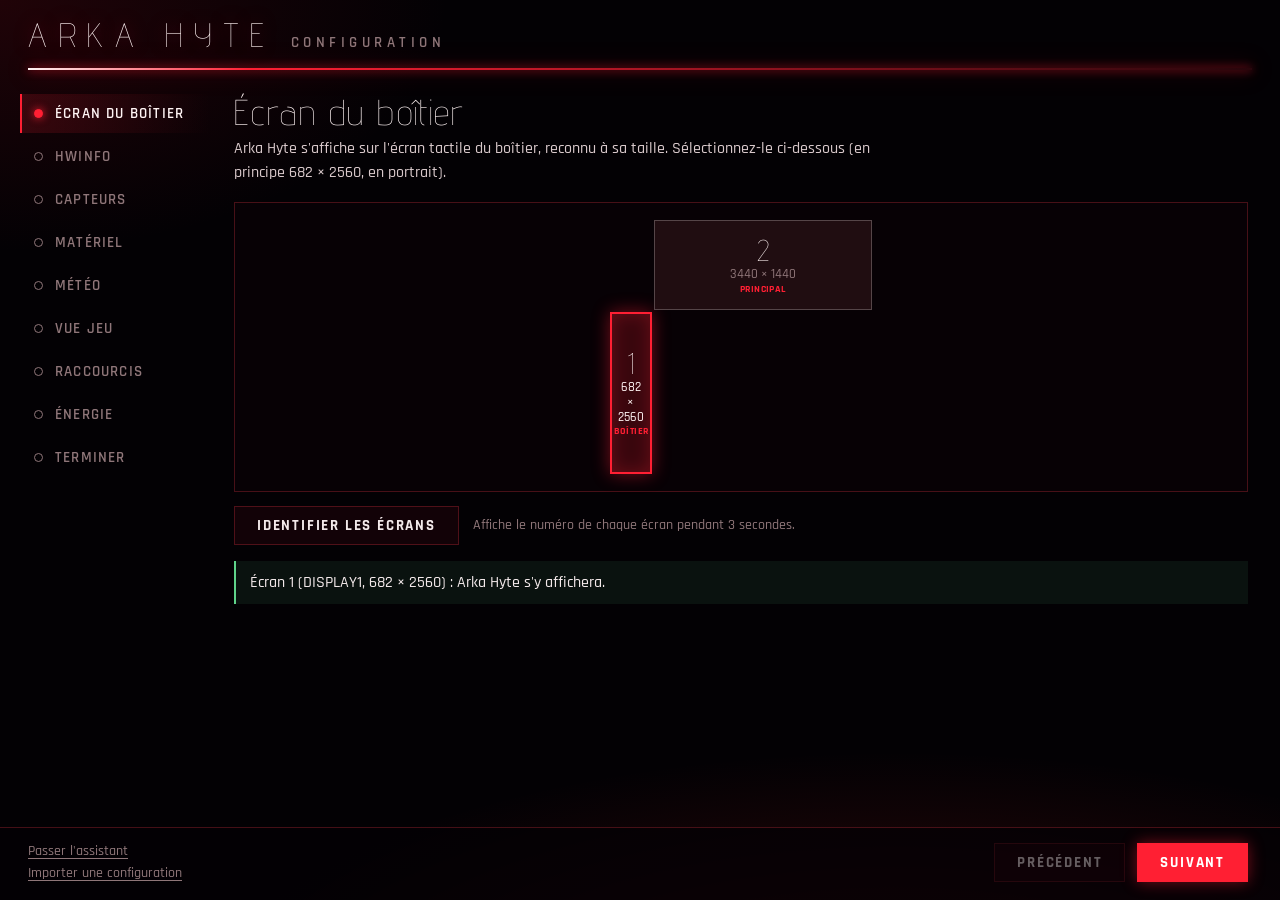
==== src/ArkaHyte/wwwroot/setup.html @ 7c50fd10 "feat: energy ranges and parts, config export/import (v1.5.1) - Energy panel: 1 week / 1 month / 1 ye" ====
<!doctype html>
<html lang="fr">
<head>
	<meta charset="utf-8">
	<meta name="viewport" content="width=device-width, initial-scale=1">
	<title>Arka Hyte · Configuration</title>
	<link rel="stylesheet" href="fonts/fonts.css">
	<link rel="stylesheet" href="css/setup.css">
</head>
<body>
	<div class="wizard">
		<header class="head">
			<div class="brand">
				<span class="brand-name">ARKA HYTE</span>
				<span class="brand-sub">Configuration</span>
			</div>
			<span class="blade" aria-hidden="true"></span>
		</header>

		<nav class="steps" id="steps" aria-label="Étapes">
			<button type="button" data-step="0"><span class="step-dot"></span>Écran du boîtier</button>
			<button type="button" data-step="1"><span class="step-dot"></span>HWiNFO</button>
			<button type="button" data-step="2"><span class="step-dot"></span>Capteurs</button>
			<button type="button" data-step="3"><span class="step-dot"></span>Matériel</button>
			<button type="button" data-step="4"><span class="step-dot"></span>Météo</button>
			<button type="button" data-step="5"><span class="step-dot"></span>Vue jeu</button>
			<button type="button" data-step="6"><span class="step-dot"></span>Raccourcis</button>
			<button type="button" data-step="7"><span class="step-dot"></span>Énergie</button>
			<button type="button" data-step="8"><span class="step-dot"></span>Terminer</button>
		</nav>

		<main class="pages">
			<!-- Case display -->
			<section class="page" data-page="0">
				<h1>Écran du boîtier</h1>
				<p class="lead">Arka Hyte s'affiche sur l'écran tactile du boîtier, reconnu à sa taille.
					Sélectionnez-le ci-dessous (en principe 682 × 2560, en portrait).</p>
				<div class="screen-map" id="screenMap"></div>
				<div class="row">
					<button type="button" class="ghost" id="identify">Identifier les écrans</button>
					<span class="hint">Affiche le numéro de chaque écran pendant 3 secondes.</span>
				</div>
				<p class="status" id="screenStatus"></p>
			</section>

			<!-- HWiNFO -->
			<section class="page" data-page="1">
				<h1>HWiNFO</h1>
				<p class="lead">Températures et consommations viennent de <strong>HWiNFO</strong> (gratuit),
					qui les transmet par sa fonction <strong>Gadget</strong>. Sans lui, ces widgets affichent « -- ».</p>
				<div class="checks">
					<div class="check" id="checkRunning"><span class="mark"></span><span class="check-text"></span></div>
					<div class="check" id="checkGadget"><span class="mark"></span><span class="check-text"></span></div>
				</div>
				<div class="row">
					<button type="button" class="ghost" id="startHwInfo" hidden>Lancer HWiNFO</button>
					<button type="button" class="ghost" id="downloadHwInfo">Télécharger HWiNFO</button>
					<span class="hint">Cette page se met à jour toute seule.</span>
				</div>

				<h2>Configuration automatique</h2>
				<p class="hint">Arka Hyte coche lui-même dans HWiNFO les valeurs qu'il utilise (et celles des prochains
					widgets). HWiNFO est fermé puis relancé, Windows demande une autorisation d'administrateur ; vos
					réglages HWiNFO sont sauvegardés avant. Compter une à deux minutes. Il faut seulement que HWiNFO soit
					installé et que <strong>Enable reporting to Gadget</strong> soit coché (étape 2 ci-dessous).</p>
				<div class="row">
					<button type="button" class="ghost" id="configureHwInfo">Configurer HWiNFO automatiquement</button>
				</div>
				<p class="status" id="configureStatus" hidden></p>

				<h2>Configuration manuelle</h2>
				<ol class="guide">
					<li>Installez HWiNFO puis lancez-le en mode <strong>Capteurs seulement</strong> (<em>Sensors-only</em>).</li>
					<li>Dans la fenêtre des capteurs, ouvrez les <strong>paramètres</strong> (roue dentée), onglet
						<strong>HWiNFO Gadget</strong>, et cochez <strong>Enable reporting to Gadget</strong>.</li>
					<li>Dans la même liste, sélectionnez chaque valeur utile (température et consommation du CPU,
						horloge efficace moyenne et tension VDDCR_VDD du CPU, température, consommation, charge et mémoire
						du GPU) et cochez <strong>Report value in Gadget</strong>.</li>
					<li>Facultatif, pour la <strong>température des disques</strong> : dans le capteur
						<strong>S.M.A.R.T.</strong> de chaque disque, cochez <strong>Drive Temperature</strong>
						(<em>Température du disque</em>).</li>
					<li>Facultatif, pour les <strong>FPS en jeu</strong> : lancez un jeu, HWiNFO 64 bits ajoute alors un
						capteur <strong>PresentMon</strong> ; cochez sa valeur <strong>Framerate (Displayed)</strong> de la
						même façon. Aucun autre outil n'est nécessaire (le capteur RTSS de RivaTuner convient aussi).</li>
					<li>Pour qu'il démarre avec Windows : paramètres généraux de HWiNFO, cochez <strong>Auto Start</strong>
						et <strong>Minimize Sensors on Startup</strong>.</li>
				</ol>
			</section>

			<!-- Sensors -->
			<section class="page" data-page="2">
				<h1>Capteurs</h1>
				<p class="lead">Choisissez la valeur HWiNFO de chaque widget, puis la température de chaque disque
					(proposée d'après le modèle du disque). Seules les valeurs cochées
					<strong>Report value in Gadget</strong> apparaissent dans les listes.</p>
				<p class="status warn" id="sensorsEmpty" hidden>Aucune valeur reçue de HWiNFO : revenez à l'étape précédente.</p>
				<table class="sensors" id="sensors">
					<thead><tr><th>Widget</th><th>Valeur HWiNFO</th><th class="num">Actuel</th></tr></thead>
					<tbody></tbody>
				</table>
			</section>

			<!-- Hardware -->
			<section class="page" data-page="3">
				<h1>Matériel</h1>
				<p class="lead">Noms affichés en tête des sections CPU et GPU.</p>
				<div class="form">
					<label>Fabricant du CPU<input id="cpuMaker" maxlength="24"></label>
					<label>Modèle du CPU<input id="cpuModel" maxlength="40"></label>
					<label>Fabricant du GPU<input id="gpuMaker" maxlength="24"></label>
					<label>Modèle du GPU<input id="gpuModel" maxlength="40"></label>
					<label>Mémoire du GPU (Go)<input id="vramTotalGb" type="number" min="1" max="256" step="1"></label>
				</div>
				<div class="row">
					<button type="button" class="ghost" id="useDetected">Reprendre la détection</button>
					<span class="hint" id="detectedText"></span>
				</div>
			</section>

			<!-- Weather -->
			<section class="page" data-page="4">
				<h1>Météo</h1>
				<p class="lead">La météo du jour peut s'afficher sous l'heure (données <strong>Open-Meteo</strong>,
					gratuites, sans compte). Cherchez votre ville puis choisissez-la dans la liste.</p>
				<label class="switch"><input type="checkbox" id="weatherEnabled"><span>Afficher la météo sous l'horloge</span></label>
				<div class="row">
					<input id="placeQuery" class="grow" maxlength="60" placeholder="Ville (ex. Lyon)">
					<button type="button" class="ghost" id="placeSearch">Rechercher</button>
				</div>
				<div class="places" id="places"></div>
				<p class="status" id="placeStatus"></p>
			</section>

			<!-- Game view -->
			<section class="page" data-page="5">
				<h1>Vue jeu</h1>
				<p class="lead">Pendant une partie, l'écran du boîtier peut passer seul en vue jeu (FPS, carte graphique,
					processeur), puis revenir à la vue normale quand le jeu passe en arrière-plan (Alt+Tab, bureau).
					Un balayage sur l'écran change de vue à tout moment.</p>
				<label class="switch"><input type="checkbox" id="gameAutoGame"><span>Passer automatiquement en vue jeu quand un jeu démarre</span></label>
				<label class="switch"><input type="checkbox" id="gameAutoNormal"><span>Revenir à la vue normale quand le jeu est en arrière-plan</span></label>
				<div class="row">
					<label class="hint" for="gameAutoDelay">Après</label>
					<select id="gameAutoDelay" class="delay">
						<option value="10">10 secondes</option>
						<option value="20">20 secondes</option>
						<option value="30">30 secondes</option>
						<option value="60">1 minute</option>
						<option value="120">2 minutes</option>
					</select>
				</div>
				<div class="row">
					<label class="hint" for="gameTransition">Animation du changement de vue</label>
					<select id="gameTransition" class="transition">
						<option value="morph">Morphing : les widgets glissent à leur place</option>
						<option value="slide">Balayage latéral</option>
						<option value="fade">Fondu</option>
						<option value="none">Aucune</option>
					</select>
				</div>
				<p class="hint">La vue jeu revient dès que le jeu repasse au premier plan. Un balayage vers la gauche
					ou la droite sur l'écran change de vue à tout moment ; pendant une partie, ce choix reste prioritaire
					jusqu'à la fin du jeu.</p>
				<h2>Jeux reconnus</h2>
				<p class="hint">La vue jeu s'ouvre pour les jeux que Windows reconnaît (liste de la Game Bar) et pour les
					jeux Unreal Engine ou Unity. Ajoutez ici ceux qui ne le sont pas, lancés au préalable.</p>
				<div class="games" id="extraGames"></div>
				<div class="row">
					<select id="processPick" class="grow"></select>
					<button type="button" class="ghost" id="processAdd">Ajouter</button>
					<button type="button" class="ghost" id="processRefresh">Actualiser</button>
				</div>
			</section>

			<!-- Shortcuts: the user's own dock actions -->
			<section class="page" data-page="6">
				<h1>Raccourcis</h1>
				<p class="lead">Actions à placer dans le dock de l'écran du boîtier, en plus des applications : une
					adresse web ou un script PowerShell. Elles apparaissent dans l'onglet <strong>Actions</strong> de
					l'éditeur du dock (appui long sur un bouton du dock), avec Verrouiller le PC, Mettre en veille et
					Capture d'écran.</p>
				<div class="custom-actions" id="customActions"></div>
				<div class="row">
					<button type="button" class="ghost" id="addUrl">Ajouter une adresse web</button>
					<button type="button" class="ghost" id="addScript">Ajouter un script PowerShell</button>
				</div>
			</section>

			<!-- Electricity cost -->
			<section class="page" data-page="7">
				<h1>Énergie</h1>
				<p class="lead">L'écran du boîtier estime ce que consomme le PC et ce que ça coûte : puissance du
					processeur et de la carte graphique (lue dans HWiNFO), plus un forfait pour le reste de la machine,
					le tout divisé par le rendement de l'alimentation. Le coût du jour s'affiche à droite du compteur du
					processeur (la tension passe alors sous la fréquence, à gauche) ; un toucher ouvre le détail (session de jeu, hier, 7 jours, mois).</p>
				<label class="switch"><input type="checkbox" id="energyShow"><span>Afficher le coût du jour à droite du compteur du processeur</span></label>
				<div class="energy-fields">
					<label class="field"><span class="hint">Prix du kWh (TTC)</span>
						<span class="unit-input"><input type="number" id="energyPrice" min="0" max="5" step="0.0001"><em>€</em></span></label>
					<label class="field"><span class="hint">Rendement de l'alimentation</span>
						<span class="unit-input"><input type="number" id="energyEfficiency" min="50" max="100" step="1"><em>%</em></span></label>
				</div>
				<p class="hint">Le prix est celui de votre contrat, abonnement non compris ; le changer recalcule aussi les
					jours passés. Une alimentation 80 Plus Gold a un rendement d'environ 90 % à mi-charge, 92 % en Platinum.</p>

				<h2>Processeur et carte graphique</h2>
				<div class="energy-fields">
					<label class="field"><span class="hint">Correction du processeur</span>
						<span class="unit-input"><input type="number" id="energyCpuPercent" min="50" max="150" step="1"><em>%</em></span></label>
					<label class="field"><span class="hint">Correction de la carte graphique</span>
						<span class="unit-input"><input type="number" id="energyGpuPercent" min="50" max="150" step="1"><em>%</em></span></label>
				</div>
				<p class="hint">Puissances lues dans HWiNFO, multipliées par ces pourcentages (100 % : telles quelles).
					La puissance du processeur est mesurée avant les pertes de ses régulateurs sur la carte mère :
					110 % les compte. Celle de la carte graphique (puissance totale de la carte) est en général juste.</p>

				<h2>Reste du PC <span class="energy-total" id="energyOtherTotal"></span></h2>
				<div class="energy-fields energy-parts">
					<label class="field"><span class="hint">Carte mère</span>
						<span class="unit-input"><input type="number" data-part="motherboard" min="0" max="300" step="1"><em>W</em></span>
						<small>10 à 25 W</small></label>
					<label class="field"><span class="hint">Mémoire</span>
						<span class="unit-input"><input type="number" data-part="memory" min="0" max="300" step="1"><em>W</em></span>
						<small>3 W par barrette DDR5</small></label>
					<label class="field"><span class="hint">Stockage</span>
						<span class="unit-input"><input type="number" data-part="storage" min="0" max="300" step="1"><em>W</em></span>
						<small>SSD 2 à 5 W, disque dur 6 W</small></label>
					<label class="field"><span class="hint">Ventilateurs</span>
						<span class="unit-input"><input type="number" data-part="fans" min="0" max="300" step="1"><em>W</em></span>
						<small>1 à 3 W chacun</small></label>
					<label class="field"><span class="hint">Pompe / AIO</span>
						<span class="unit-input"><input type="number" data-part="pump" min="0" max="300" step="1"><em>W</em></span>
						<small>3 à 6 W</small></label>
					<label class="field"><span class="hint">Éclairage RGB</span>
						<span class="unit-input"><input type="number" data-part="lighting" min="0" max="300" step="1"><em>W</em></span>
						<small>0,5 W par ventilateur RGB, hubs</small></label>
					<label class="field"><span class="hint">Écran du boîtier</span>
						<span class="unit-input"><input type="number" data-part="caseDisplay" min="0" max="300" step="1"><em>W</em></span>
						<small>s'il est alimenté par le PC</small></label>
					<label class="field"><span class="hint">Autre</span>
						<span class="unit-input"><input type="number" data-part="other" min="0" max="300" step="1"><em>W</em></span>
						<small>cartes, USB, périphériques</small></label>
				</div>
				<p class="hint">Ce que HWiNFO ne mesure pas, à son régime habituel. Les écrans branchés sur le secteur
					ne sont pas comptés.</p>
			</section>

			<!-- Summary -->
			<section class="page" data-page="8">
				<h1>Terminer</h1>
				<p class="lead">Les réglages sont enregistrés dans votre dossier de données, puis l'affichage
					du boîtier redémarre pour les appliquer. L'assistant reste accessible depuis le menu de l'icône.</p>
				<div class="checks" id="summary"></div>
				<p class="status bad" id="saveError" hidden>Enregistrement impossible : voir le journal (menu de l'icône › Ouvrir le dossier des journaux).</p>
			</section>
		</main>

		<footer class="foot">
			<!-- Whole configuration in one file, for a reinstall: export once set up, import any time -->
			<div class="foot-links">
				<button type="button" class="link" id="skip">Passer l'assistant</button>
				<button type="button" class="link" id="importConfig">Importer une configuration</button>
				<button type="button" class="link" id="exportConfig">Exporter la configuration</button>
			</div>
			<span class="foot-status" id="footStatus"></span>
			<div class="foot-actions">
				<button type="button" class="ghost" id="back">Précédent</button>
				<button type="button" class="ghost" id="close" hidden>Fermer</button>
				<button type="button" class="primary" id="next">Suivant</button>
			</div>
		</footer>
	</div>
	<script src="js/setup.js"></script>
</body>
</html>
---- src/ArkaHyte/wwwroot/fonts/fonts.css ----
/* Self-hosted Google Fonts (SIL Open Font License): Advent Pro, Rajdhani, Share Tech Mono */
@font-face {
	font-family: 'Advent Pro';
	font-style: normal;
	font-weight: 100;
	font-display: block;
	src: url(./AdventPro-latin-ext-100.woff2) format('woff2');
	unicode-range: U+0100-02BA, U+02BD-02C5, U+02C7-02CC, U+02CE-02D7, U+02DD-02FF, U+0304, U+0308, U+0329, U+1D00-1DBF, U+1E00-1E9F, U+1EF2-1EFF, U+2020, U+20A0-20AB, U+20AD-20C4, U+2113, U+2C60-2C7F, U+A720-A7FF;
}
@font-face {
	font-family: 'Advent Pro';
	font-style: normal;
	font-weight: 100;
	font-display: block;
	src: url(./AdventPro-latin-100.woff2) format('woff2');
	unicode-range: U+0000-00FF, U+0131, U+0152-0153, U+02BB-02BC, U+02C6, U+02DA, U+02DC, U+0304, U+0308, U+0329, U+2000-206F, U+20AC, U+2122, U+2191, U+2193, U+2212, U+2215, U+FEFF, U+FFFD;
}
@font-face {
	font-family: 'Advent Pro';
	font-style: normal;
	font-weight: 200;
	font-display: block;
	src: url(./AdventPro-latin-ext-100.woff2) format('woff2');
	unicode-range: U+0100-02BA, U+02BD-02C5, U+02C7-02CC, U+02CE-02D7, U+02DD-02FF, U+0304, U+0308, U+0329, U+1D00-1DBF, U+1E00-1E9F, U+1EF2-1EFF, U+2020, U+20A0-20AB, U+20AD-20C4, U+2113, U+2C60-2C7F, U+A720-A7FF;
}
@font-face {
	font-family: 'Advent Pro';
	font-style: normal;
	font-weight: 200;
	font-display: block;
	src: url(./AdventPro-latin-100.woff2) format('woff2');
	unicode-range: U+0000-00FF, U+0131, U+0152-0153, U+02BB-02BC, U+02C6, U+02DA, U+02DC, U+0304, U+0308, U+0329, U+2000-206F, U+20AC, U+2122, U+2191, U+2193, U+2212, U+2215, U+FEFF, U+FFFD;
}
@font-face {
	font-family: 'Advent Pro';
	font-style: normal;
	font-weight: 300;
	font-display: block;
	src: url(./AdventPro-latin-ext-100.woff2) format('woff2');
	unicode-range: U+0100-02BA, U+02BD-02C5, U+02C7-02CC, U+02CE-02D7, U+02DD-02FF, U+0304, U+0308, U+0329, U+1D00-1DBF, U+1E00-1E9F, U+1EF2-1EFF, U+2020, U+20A0-20AB, U+20AD-20C4, U+2113, U+2C60-2C7F, U+A720-A7FF;
}
@font-face {
	font-family: 'Advent Pro';
	font-style: normal;
	font-weight: 300;
	font-display: block;
	src: url(./AdventPro-latin-100.woff2) format('woff2');
	unicode-range: U+0000-00FF, U+0131, U+0152-0153, U+02BB-02BC, U+02C6, U+02DA, U+02DC, U+0304, U+0308, U+0329, U+2000-206F, U+20AC, U+2122, U+2191, U+2193, U+2212, U+2215, U+FEFF, U+FFFD;
}
@font-face {
	font-family: 'Rajdhani';
	font-style: normal;
	font-weight: 500;
	font-display: block;
	src: url(./Rajdhani-latin-ext-500.woff2) format('woff2');
	unicode-range: U+0100-02BA, U+02BD-02C5, U+02C7-02CC, U+02CE-02D7, U+02DD-02FF, U+0304, U+0308, U+0329, U+1D00-1DBF, U+1E00-1E9F, U+1EF2-1EFF, U+2020, U+20A0-20AB, U+20AD-20C4, U+2113, U+2C60-2C7F, U+A720-A7FF;
}
@font-face {
	font-family: 'Rajdhani';
	font-style: normal;
	font-weight: 500;
	font-display: block;
	src: url(./Rajdhani-latin-500.woff2) format('woff2');
	unicode-range: U+0000-00FF, U+0131, U+0152-0153, U+02BB-02BC, U+02C6, U+02DA, U+02DC, U+0304, U+0308, U+0329, U+2000-206F, U+20AC, U+2122, U+2191, U+2193, U+2212, U+2215, U+FEFF, U+FFFD;
}
@font-face {
	font-family: 'Rajdhani';
	font-style: normal;
	font-weight: 600;
	font-display: block;
	src: url(./Rajdhani-latin-ext-600.woff2) format('woff2');
	unicode-range: U+0100-02BA, U+02BD-02C5, U+02C7-02CC, U+02CE-02D7, U+02DD-02FF, U+0304, U+0308, U+0329, U+1D00-1DBF, U+1E00-1E9F, U+1EF2-1EFF, U+2020, U+20A0-20AB, U+20AD-20C4, U+2113, U+2C60-2C7F, U+A720-A7FF;
}
@font-face {
	font-family: 'Rajdhani';
	font-style: normal;
	font-weight: 600;
	font-display: block;
	src: url(./Rajdhani-latin-600.woff2) format('woff2');
	unicode-range: U+0000-00FF, U+0131, U+0152-0153, U+02BB-02BC, U+02C6, U+02DA, U+02DC, U+0304, U+0308, U+0329, U+2000-206F, U+20AC, U+2122, U+2191, U+2193, U+2212, U+2215, U+FEFF, U+FFFD;
}
@font-face {
	font-family: 'Rajdhani';
	font-style: normal;
	font-weight: 700;
	font-display: block;
	src: url(./Rajdhani-latin-ext-700.woff2) format('woff2');
	unicode-range: U+0100-02BA, U+02BD-02C5, U+02C7-02CC, U+02CE-02D7, U+02DD-02FF, U+0304, U+0308, U+0329, U+1D00-1DBF, U+1E00-1E9F, U+1EF2-1EFF, U+2020, U+20A0-20AB, U+20AD-20C4, U+2113, U+2C60-2C7F, U+A720-A7FF;
}
@font-face {
	font-family: 'Rajdhani';
	font-style: normal;
	font-weight: 700;
	font-display: block;
	src: url(./Rajdhani-latin-700.woff2) format('woff2');
	unicode-range: U+0000-00FF, U+0131, U+0152-0153, U+02BB-02BC, U+02C6, U+02DA, U+02DC, U+0304, U+0308, U+0329, U+2000-206F, U+20AC, U+2122, U+2191, U+2193, U+2212, U+2215, U+FEFF, U+FFFD;
}
@font-face {
	font-family: 'Share Tech Mono';
	font-style: normal;
	font-weight: 400;
	font-display: block;
	src: url(./ShareTechMono-latin-400.woff2) format('woff2');
	unicode-range: U+0000-00FF, U+0131, U+0152-0153, U+02BB-02BC, U+02C6, U+02DA, U+02DC, U+0304, U+0308, U+0329, U+2000-206F, U+20AC, U+2122, U+2191, U+2193, U+2212, U+2215, U+FEFF, U+FFFD;
}
---- src/ArkaHyte/wwwroot/css/setup.css ----
/* Setup wizard (desktop window, ~960x700): same palette and fonts as the case display */
:root {
	--void: #030104;
	--panel: rgba(20, 8, 11, 0.86);
	--ash: #8f7679;
	--bone: #f3e9ea;
	--blade: #ff1f33;
	--core: #fff4f4;
	--ok: #5fd38a;
	--warn: #ffb020;
	--line: rgba(255, 60, 75, 0.26);
	--font-display: 'Advent Pro', 'Segoe UI', sans-serif;
	--font-label: 'Rajdhani', 'Segoe UI', sans-serif;
	--font-data: 'Share Tech Mono', Consolas, monospace;
	color-scheme: dark;
}

[hidden] {
	display: none !important;
}

* {
	box-sizing: border-box;
}

html,
body {
	margin: 0;
	height: 100%;
	background: var(--void);
	color: var(--bone);
	font: 500 16px/1.45 var(--font-label);
	user-select: none;
}

body {
	background:
		radial-gradient(ellipse 80% 45% at 70% 115%, rgba(255, 40, 30, 0.22), transparent 70%),
		radial-gradient(ellipse 50% 40% at 0% 0%, rgba(120, 10, 20, 0.25), transparent 70%),
		var(--void);
}

.wizard {
	display: grid;
	grid-template-columns: 210px 1fr;
	grid-template-rows: auto 1fr auto;
	grid-template-areas: "head head" "steps pages" "foot foot";
	height: 100%;
}

/* ---------- Header ---------- */
.head {
	grid-area: head;
	position: relative;
	padding: 18px 28px 16px;
}
.brand {
	display: flex;
	align-items: baseline;
	gap: 16px;
}
.brand-name {
	font: 100 34px/1 var(--font-display);
	letter-spacing: 0.32em;
	color: var(--core);
	text-shadow: 0 0 18px rgba(255, 31, 51, 0.55);
}
.brand-sub {
	font-weight: 600;
	font-size: 15px;
	letter-spacing: 0.3em;
	text-transform: uppercase;
	color: var(--ash);
}
.blade {
	position: absolute;
	left: 28px;
	right: 28px;
	bottom: 0;
	height: 2px;
	background: linear-gradient(90deg, var(--core), var(--blade) 18%, rgba(255, 31, 51, 0.15));
	box-shadow: 0 0 10px var(--blade), 0 0 22px rgba(255, 31, 51, 0.5);
}

/* ---------- Step list ---------- */
.steps {
	grid-area: steps;
	display: flex;
	flex-direction: column;
	gap: 4px;
	padding: 24px 0 24px 20px;
}
.steps button {
	display: flex;
	align-items: center;
	gap: 12px;
	padding: 10px 12px;
	border: 0;
	border-left: 2px solid transparent;
	background: none;
	color: var(--ash);
	font: 600 15px var(--font-label);
	letter-spacing: 0.08em;
	text-transform: uppercase;
	text-align: left;
	cursor: pointer;
}
.steps button:hover {
	color: var(--bone);
}
.steps button.current {
	color: var(--core);
	border-left-color: var(--blade);
	background: linear-gradient(90deg, rgba(255, 31, 51, 0.16), transparent);
}
.step-dot {
	width: 9px;
	height: 9px;
	border-radius: 50%;
	border: 1px solid currentColor;
	flex: none;
}
.steps button.done .step-dot {
	background: var(--ash);
	border-color: var(--ash);
}
.steps button.current .step-dot {
	background: var(--blade);
	border-color: var(--blade);
	box-shadow: 0 0 8px var(--blade);
}

/* ---------- Pages ---------- */
.pages {
	grid-area: pages;
	overflow-y: auto;
	padding: 22px 32px 12px 24px;
}
.page {
	display: none;
}
.page.current {
	display: block;
}
h1 {
	margin: 0 0 6px;
	font: 100 36px/1.1 var(--font-display);
	letter-spacing: 0.06em;
	color: var(--core);
}
.lead {
	margin: 0 0 18px;
	color: #d8c8ca;
	max-width: 640px;
}
strong {
	color: var(--core);
	font-weight: 700;
}
em {
	color: var(--ash);
}
.row {
	display: flex;
	align-items: center;
	gap: 14px;
	margin-top: 14px;
	flex-wrap: wrap;
}
.hint {
	color: var(--ash);
	font-size: 14px;
}
.status {
	margin: 16px 0 0;
	padding: 10px 14px;
	border-left: 2px solid var(--ok);
	background: rgba(95, 211, 138, 0.08);
}
.status:empty {
	display: none;
}
.status.warn {
	border-left-color: var(--warn);
	background: rgba(255, 176, 32, 0.08);
}
.status.bad {
	border-left-color: var(--blade);
	background: rgba(255, 31, 51, 0.1);
}

/* ---------- Buttons ---------- */
button {
	font-family: var(--font-label);
}
.primary,
.ghost {
	padding: 9px 22px;
	border: 1px solid var(--blade);
	font-weight: 700;
	font-size: 15px;
	letter-spacing: 0.12em;
	text-transform: uppercase;
	cursor: pointer;
}
.primary {
	background: var(--blade);
	color: #fff;
	box-shadow: 0 0 16px rgba(255, 31, 51, 0.45);
}
.primary:hover {
	background: #ff3a4b;
}
.ghost {
	background: rgba(255, 31, 51, 0.06);
	color: var(--bone);
	border-color: var(--line);
}
.ghost:hover {
	border-color: var(--blade);
	color: var(--core);
}
.primary:disabled,
.ghost:disabled {
	opacity: 0.4;
	cursor: default;
}
.link {
	border: 0;
	background: none;
	color: var(--ash);
	font-size: 15px;
	text-decoration: underline;
	text-underline-offset: 3px;
	cursor: pointer;
}
.link:hover {
	color: var(--bone);
}

/* ---------- Screen map ---------- */
.screen-map {
	position: relative;
	height: 290px;
	border: 1px solid var(--line);
	background: rgba(10, 3, 5, 0.6);
}
.screen {
	position: absolute;
	display: flex;
	flex-direction: column;
	align-items: center;
	justify-content: center;
	gap: 2px;
	padding: 4px;
	overflow: hidden;
	border: 1px solid rgba(243, 233, 234, 0.25);
	background: rgba(40, 18, 22, 0.75);
	color: var(--ash);
	font-size: 13px;
	line-height: 1.15;
	text-align: center;
	cursor: pointer;
}
.screen:hover {
	border-color: var(--bone);
	color: var(--bone);
}
.screen.selected {
	border: 2px solid var(--blade);
	background: rgba(255, 31, 51, 0.2);
	color: var(--core);
	box-shadow: 0 0 18px rgba(255, 31, 51, 0.45), inset 0 0 18px rgba(255, 31, 51, 0.25);
}
.screen-number {
	font: 100 30px/1 var(--font-display);
	color: var(--core);
}
.screen-tag {
	font-weight: 700;
	font-size: 10px;
	letter-spacing: 0.04em;
	text-transform: uppercase;
	color: var(--blade);
}

/* ---------- Checks ---------- */
.checks {
	display: flex;
	flex-direction: column;
	gap: 8px;
	max-width: 640px;
}
.check {
	display: flex;
	align-items: center;
	gap: 12px;
	padding: 10px 14px;
	background: var(--panel);
	border: 1px solid var(--line);
}
.mark {
	flex: none;
	width: 22px;
	height: 22px;
	border-radius: 50%;
	display: grid;
	place-items: center;
	font: 700 14px/1 var(--font-label);
	color: #050102;
	background: var(--ash);
}
.check.ok .mark {
	background: var(--ok);
}
.check.ok .mark::before {
	content: '✓';
}
.check.warn .mark {
	background: var(--warn);
}
.check.warn .mark::before,
.check.bad .mark::before {
	content: '!';
}
.check.bad .mark {
	background: var(--blade);
	color: #fff;
}
.check-text b {
	color: var(--core);
}

.guide {
	margin: 18px 0 0;
	padding-left: 22px;
	max-width: 680px;
	color: #d8c8ca;
}
.guide li {
	margin-bottom: 8px;
	padding-left: 4px;
}
.guide li::marker {
	color: var(--blade);
	font-weight: 700;
}

/* ---------- Sensor table ---------- */
.sensors {
	width: 100%;
	border-collapse: collapse;
}
.sensors th {
	padding: 6px 8px;
	text-align: left;
	font-size: 13px;
	letter-spacing: 0.14em;
	text-transform: uppercase;
	color: var(--ash);
	border-bottom: 1px solid var(--line);
}
.sensors td {
	padding: 7px 8px;
	border-bottom: 1px solid rgba(255, 60, 75, 0.1);
	vertical-align: middle;
}
.sensors td:first-child {
	white-space: nowrap;
	font-weight: 600;
}
.sensors .num {
	text-align: right;
	white-space: nowrap;
	font-family: var(--font-data);
	color: var(--core);
	min-width: 90px;
}
.sensors tr.group td {
	padding: 18px 8px 6px;
	font-size: 13px;
	font-weight: 700;
	letter-spacing: 0.14em;
	text-transform: uppercase;
	color: var(--blade);
	border-bottom: 1px solid var(--line);
}
.sensors .detail {
	display: block;
	max-width: 210px;
	overflow: hidden;
	text-overflow: ellipsis;
	font-size: 12px;
	font-weight: 500;
	color: var(--ash);
}
.sensors .tag {
	display: block;
	font-size: 11px;
	font-weight: 700;
	letter-spacing: 0.12em;
	text-transform: uppercase;
	color: var(--ash);
}
.sensors .tag.suggested {
	color: var(--warn);
}
.sensors .tag.missing {
	color: var(--blade);
}
select,
input {
	width: 100%;
	padding: 7px 10px;
	border: 1px solid var(--line);
	background: #12070a;
	color: var(--bone);
	font: 500 15px var(--font-label);
	user-select: text;
}
select:focus,
input:focus {
	outline: none;
	border-color: var(--blade);
}
optgroup {
	color: var(--ash);
}
option {
	color: var(--bone);
}

/* ---------- Hardware form ---------- */
.form {
	display: grid;
	grid-template-columns: 1fr 1.6fr;
	gap: 14px 18px;
	max-width: 640px;
}
.form label {
	display: flex;
	flex-direction: column;
	gap: 5px;
	font-size: 13px;
	font-weight: 700;
	letter-spacing: 0.12em;
	text-transform: uppercase;
	color: var(--ash);
}

/* ---------- Shortcuts step ---------- */
.custom-actions {
	display: flex;
	flex-direction: column;
	gap: 8px;
	max-width: 760px;
}
.custom-action {
	display: grid;
	grid-template-columns: 70px 200px 1fr auto;
	align-items: center;
	gap: 12px;
	padding: 10px 12px;
	border: 1px solid var(--line);
	background: #12070a;
}
.custom-action-kind {
	font-size: 12px;
	font-weight: 700;
	letter-spacing: 0.14em;
	text-transform: uppercase;
	color: var(--ash);
}
.custom-action-target {
	display: flex;
	align-items: center;
	gap: 10px;
	min-width: 0;
}
.custom-action-target span {
	flex: 1;
	min-width: 0;
	overflow: hidden;
	white-space: nowrap;
	text-overflow: ellipsis;
	font-size: 13px;
	color: var(--ash);
}
.custom-action input:invalid {
	border-color: var(--blade);
}

/* ---------- Energy step ---------- */
.energy-fields {
	display: grid;
	grid-template-columns: repeat(3, 230px);
	gap: 18px;
	margin-top: 18px;
}
.field {
	display: flex;
	flex-direction: column;
	gap: 6px;
}
.unit-input {
	display: flex;
	align-items: center;
	gap: 8px;
}
.unit-input em {
	font-style: normal;
	color: var(--ash);
}
.energy-fields + .hint {
	max-width: 760px;
}
.energy-parts {
	grid-template-columns: repeat(4, minmax(0, 1fr));
	max-width: 720px;
	row-gap: 14px;
}
.energy-parts .unit-input input {
	flex: 1;
	width: 0;
	min-width: 0;
}
.energy-parts small {
	font-size: 12px;
	color: var(--ash);
}
.energy-total {
	margin-left: 10px;
	color: var(--blade);
	letter-spacing: 0.08em;
}
.unit-input input:invalid {
	border-color: var(--blade);
}

/* ---------- Game view step ---------- */
.row select.delay {
	width: 180px;
}
/* Settings that do not apply (their parent option is off) */
select:disabled,
.switch:has(input:disabled) {
	opacity: 0.45;
	cursor: default;
}
.row select.transition {
	width: 360px;
}
h2 {
	margin: 28px 0 6px;
	font-weight: 700;
	font-size: 15px;
	letter-spacing: 0.16em;
	text-transform: uppercase;
	color: var(--bone);
}
.games {
	display: flex;
	flex-direction: column;
	gap: 6px;
	max-width: 640px;
	margin-top: 12px;
}
.game-row {
	display: flex;
	align-items: baseline;
	gap: 14px;
	padding: 8px 12px;
	border: 1px solid var(--line);
	background: #12070a;
}
.game-name {
	font-weight: 600;
}
.game-exe {
	flex: 1;
	font-size: 13px;
	color: var(--ash);
}

/* ---------- Weather step ---------- */
.switch {
	display: flex;
	align-items: center;
	gap: 12px;
	margin-bottom: 6px;
	font-weight: 600;
	cursor: pointer;
}
.switch input {
	width: 20px;
	height: 20px;
	accent-color: var(--blade);
}
.grow {
	flex: 1;
	max-width: 420px;
}
.places {
	display: flex;
	flex-direction: column;
	gap: 6px;
	max-width: 640px;
	margin-top: 14px;
}
.place {
	display: flex;
	justify-content: space-between;
	align-items: baseline;
	gap: 14px;
	padding: 10px 14px;
	border: 1px solid var(--line);
	background: var(--panel);
	color: var(--bone);
	font: 600 16px var(--font-label);
	text-align: left;
	cursor: pointer;
}
.place:hover {
	border-color: var(--blade);
}
.place.selected {
	border-color: var(--blade);
	background: rgba(255, 31, 51, 0.14);
	box-shadow: inset 3px 0 0 var(--blade);
}
.place small {
	font-weight: 500;
	color: var(--ash);
}

/* ---------- Footer ---------- */
.foot {
	grid-area: foot;
	display: flex;
	align-items: center;
	justify-content: space-between;
	padding: 14px 32px 18px 28px;
	border-top: 1px solid var(--line);
	background: rgba(3, 1, 4, 0.75);
}
.foot-actions {
	display: flex;
	gap: 12px;
}
.foot-links {
	display: flex;
	flex-direction: column;
	align-items: flex-start;
	gap: 4px;
}
.foot-links .link {
	padding: 0;
	font-size: 14px;
}
/* Nothing worth exporting before the first setup */
body:not(.settings-mode) #exportConfig {
	display: none;
}
.foot-status {
	flex: 1;
	padding: 0 18px;
	font-weight: 600;
	color: var(--ok);
}
.foot-status.bad {
	color: var(--blade);
}

/* Settings (opened from the tray once set up): free navigation, no summary step, saved in place */
.settings-mode #back,
.settings-mode #skip,
.settings-mode .steps [data-step="8"] {
	display: none;
}
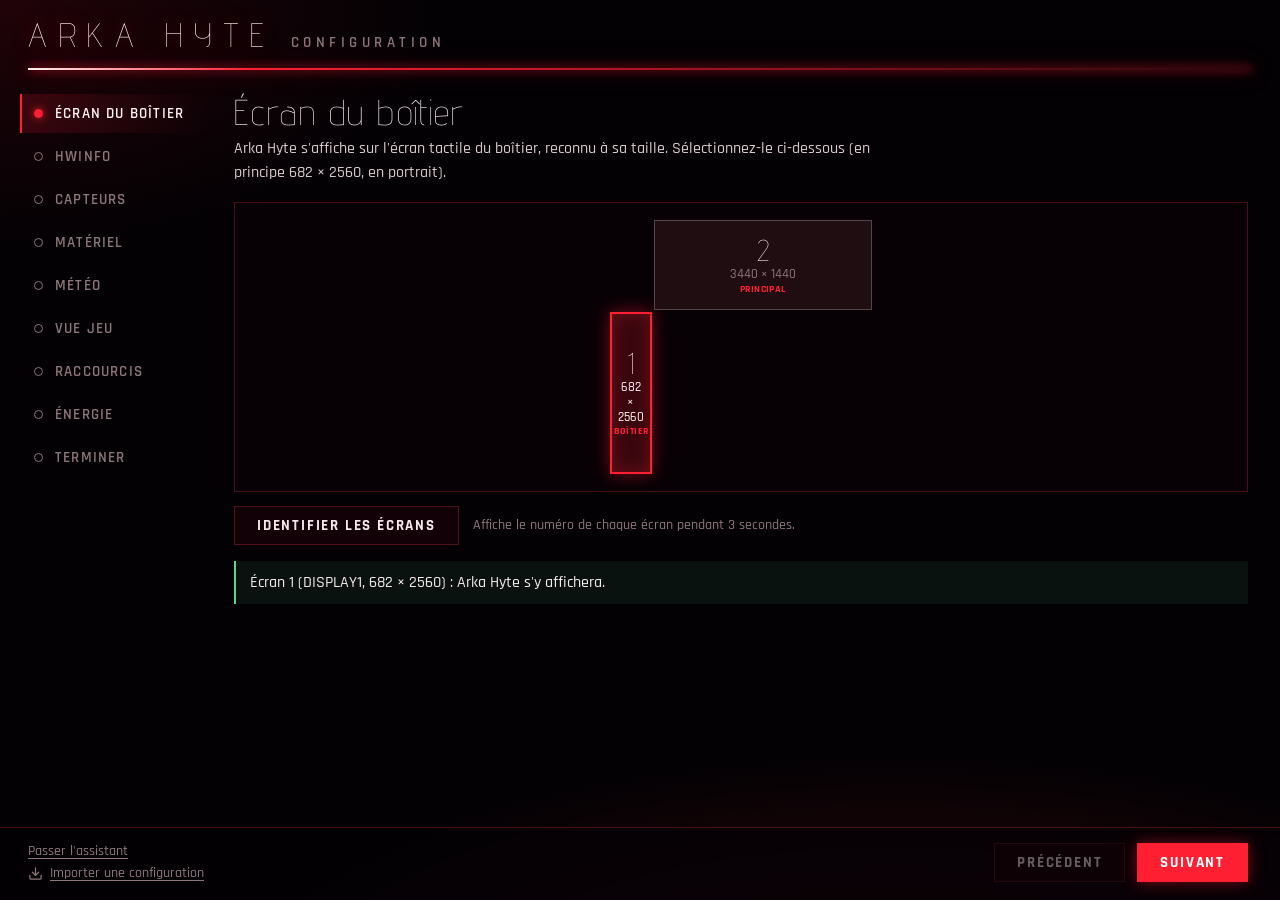
==== commit ba40fc0b: "feat: icons on settings footer buttons, save before close Co-Authored-By: Claude Opus 5.5 <noreply@a" ====
--- a/src/ArkaHyte/wwwroot/setup.html
+++ b/src/ArkaHyte/wwwroot/setup.html
@@ -259,14 +259,28 @@
 			<!-- Whole configuration in one file, for a reinstall: export once set up, import any time -->
 			<div class="foot-links">
 				<button type="button" class="link" id="skip">Passer l'assistant</button>
-				<button type="button" class="link" id="importConfig">Importer une configuration</button>
-				<button type="button" class="link" id="exportConfig">Exporter la configuration</button>
+				<!-- Arrow into / out of the tray (Lucide download / upload) -->
+				<button type="button" class="link icon-button" id="importConfig">
+					<svg class="button-icon" viewBox="0 0 24 24" aria-hidden="true"><path d="M12 15V3"/><path d="M21 15v4a2 2 0 0 1-2 2H5a2 2 0 0 1-2-2v-4"/><path d="m7 10 5 5 5-5"/></svg>
+					<span>Importer une configuration</span>
+				</button>
+				<button type="button" class="link icon-button" id="exportConfig">
+					<svg class="button-icon" viewBox="0 0 24 24" aria-hidden="true"><path d="M12 3v12"/><path d="m17 8-5-5-5 5"/><path d="M21 15v4a2 2 0 0 1-2 2H5a2 2 0 0 1-2-2v-4"/></svg>
+					<span>Exporter la configuration</span>
+				</button>
 			</div>
 			<span class="foot-status" id="footStatus"></span>
 			<div class="foot-actions">
+				<!-- Wizard: Précédent, Suivant; settings: Enregistrer, Fermer (Lucide save / x) -->
 				<button type="button" class="ghost" id="back">Précédent</button>
-				<button type="button" class="ghost" id="close" hidden>Fermer</button>
-				<button type="button" class="primary" id="next">Suivant</button>
+				<button type="button" class="primary icon-button" id="next">
+					<svg class="button-icon" viewBox="0 0 24 24" aria-hidden="true"><path d="M15.2 3a2 2 0 0 1 1.4.6l3.8 3.8a2 2 0 0 1 .6 1.4V19a2 2 0 0 1-2 2H5a2 2 0 0 1-2-2V5a2 2 0 0 1 2-2z"/><path d="M17 21v-7a1 1 0 0 0-1-1H8a1 1 0 0 0-1 1v7"/><path d="M7 3v4a1 1 0 0 0 1 1h7"/></svg>
+					<span id="nextLabel">Suivant</span>
+				</button>
+				<button type="button" class="ghost icon-button" id="close" hidden>
+					<svg class="button-icon" viewBox="0 0 24 24" aria-hidden="true"><path d="M18 6 6 18"/><path d="m6 6 12 12"/></svg>
+					<span>Fermer</span>
+				</button>
 			</div>
 		</footer>
 	</div>
--- a/src/ArkaHyte/wwwroot/css/setup.css
+++ b/src/ArkaHyte/wwwroot/css/setup.css
@@ -225,6 +225,24 @@
 	opacity: 0.4;
 	cursor: default;
 }
+.icon-button {
+	display: inline-flex;
+	align-items: center;
+	gap: 8px;
+}
+.button-icon {
+	flex: none;
+	width: 17px;
+	height: 17px;
+	fill: none;
+	stroke: currentColor;
+	stroke-width: 2;
+	stroke-linecap: round;
+	stroke-linejoin: round;
+}
+#next:not(.saves) .button-icon {
+	display: none;
+}
 .link {
 	border: 0;
 	background: none;
@@ -657,6 +675,19 @@
 	padding: 0;
 	font-size: 14px;
 }
+/* Underline on the words only, not under the icon */
+.foot-links .icon-button {
+	gap: 7px;
+	text-decoration: none;
+}
+.foot-links .icon-button span {
+	text-decoration: underline;
+	text-underline-offset: 3px;
+}
+.foot-links .button-icon {
+	width: 15px;
+	height: 15px;
+}
 /* Nothing worth exporting before the first setup */
 body:not(.settings-mode) #exportConfig {
 	display: none;
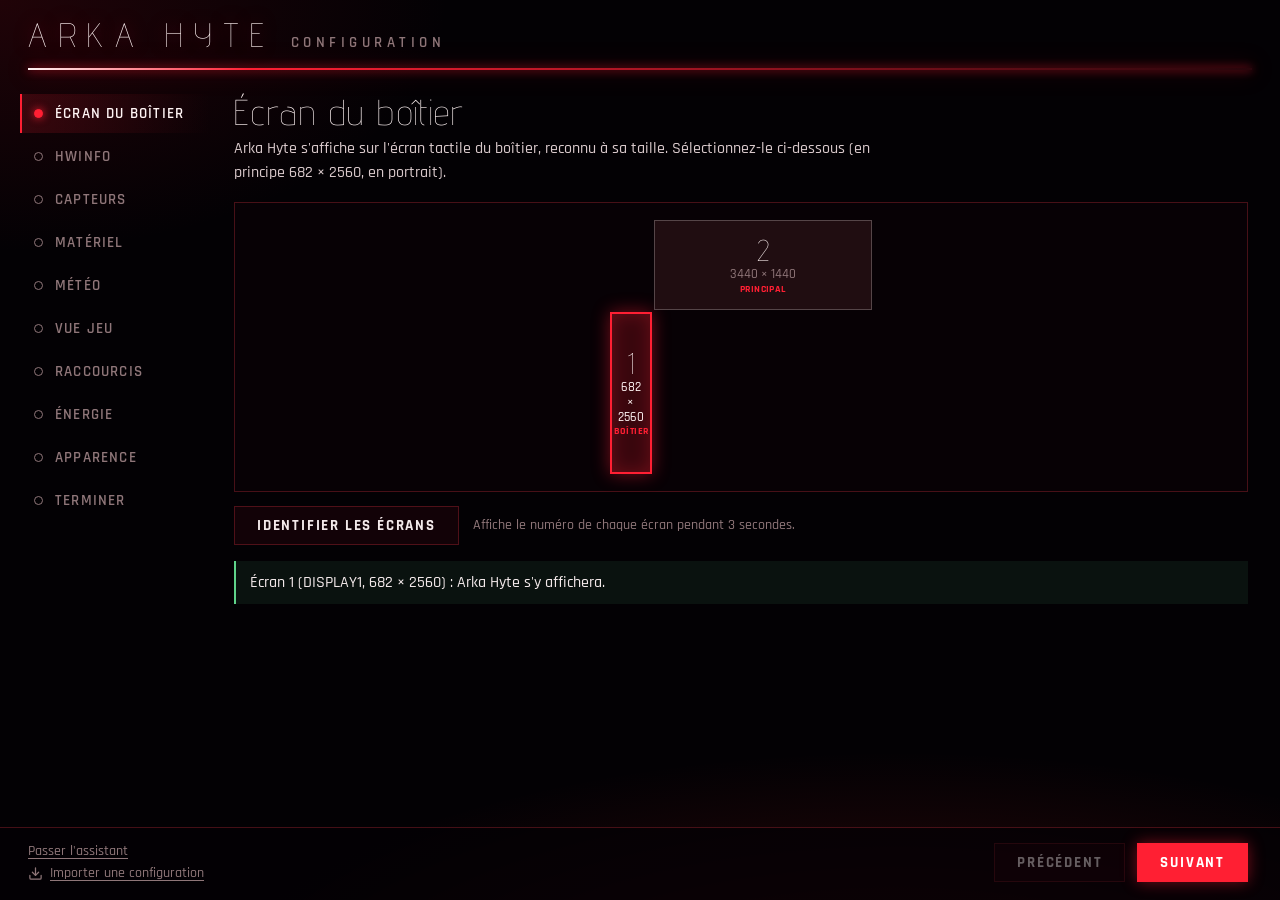
==== commit 7c8365ab: "feat: custom background with crop editor and live preview New Appearance step in the settings: pick " ====
--- a/src/ArkaHyte/wwwroot/setup.html
+++ b/src/ArkaHyte/wwwroot/setup.html
@@ -26,7 +26,8 @@
 			<button type="button" data-step="5"><span class="step-dot"></span>Vue jeu</button>
 			<button type="button" data-step="6"><span class="step-dot"></span>Raccourcis</button>
 			<button type="button" data-step="7"><span class="step-dot"></span>Énergie</button>
-			<button type="button" data-step="8"><span class="step-dot"></span>Terminer</button>
+			<button type="button" data-step="8"><span class="step-dot"></span>Apparence</button>
+			<button type="button" data-step="9"><span class="step-dot"></span>Terminer</button>
 		</nav>
 
 		<main class="pages">
@@ -245,8 +246,53 @@
 					ne sont pas comptés.</p>
 			</section>
 
+			<!-- Appearance: the case screen's background -->
+			<section class="page" data-page="8">
+				<h1>Apparence</h1>
+				<p class="lead">Le fond de l'écran du boîtier : celui du thème, ou une de vos images. N'importe quelle photo
+					convient : vous choisissez la partie gardée, au format de l'écran (très haut et étroit).</p>
+				<div class="bg-modes" role="radiogroup" aria-label="Fond d'écran">
+					<label class="switch"><input type="radio" name="bgMode" value="theme" id="bgTheme"><span>Fond du thème</span></label>
+					<label class="switch"><input type="radio" name="bgMode" value="custom" id="bgCustom"><span>Image personnelle</span></label>
+					<!-- On the same line as the choice: always in view, the stage pushes anything below it out of the window -->
+					<button type="button" class="ghost bg-pick off" id="pickBackground">Choisir une image…</button>
+				</div>
+				<div class="bg-editor" id="bgEditor">
+					<div class="crop-layout">
+						<!-- The picture fitted in the stage; the frame keeps the screen's ratio -->
+						<div class="crop-stage" id="cropStage">
+							<div class="crop-picture" id="cropPicture" hidden>
+								<img id="cropImage" alt="" draggable="false">
+								<!-- Dimming clipped to the picture; the frame above it is not, so its grips stay whole on the edges -->
+								<div class="crop-clip"><div class="crop-window" id="cropWindow"></div></div>
+								<div class="crop-frame" id="cropFrame">
+									<span class="crop-thirds" aria-hidden="true"></span>
+									<span class="crop-grip" data-corner="nw"></span>
+									<span class="crop-grip" data-corner="ne"></span>
+									<span class="crop-grip" data-corner="se"></span>
+									<span class="crop-grip" data-corner="sw"></span>
+								</div>
+							</div>
+							<button type="button" class="crop-empty" id="cropEmpty">Choisir une image…</button>
+						</div>
+						<div class="crop-side">
+							<span class="hint">Aperçu</span>
+							<div class="bg-preview" id="bgPreview"><span class="bg-preview-shade" id="bgPreviewShade"></span></div>
+						</div>
+					</div>
+					<p class="hint" id="cropHint">Glisser le cadre pour le déplacer ; ses coins ou la molette pour l'agrandir ou le réduire.
+						L'écran du boîtier suit en direct.</p>
+					<p class="status" id="bgStatus"></p>
+					<div class="row">
+						<label class="hint" for="bgShade">Assombrir derrière l'horloge</label>
+						<input type="range" id="bgShade" min="0" max="80" step="5" class="shade-range">
+						<span class="shade-value" id="bgShadeValue"></span>
+					</div>
+				</div>
+			</section>
+
 			<!-- Summary -->
-			<section class="page" data-page="8">
+			<section class="page" data-page="9">
 				<h1>Terminer</h1>
 				<p class="lead">Les réglages sont enregistrés dans votre dossier de données, puis l'affichage
 					du boîtier redémarre pour les appliquer. L'assistant reste accessible depuis le menu de l'icône.</p>
--- a/src/ArkaHyte/wwwroot/css/setup.css
+++ b/src/ArkaHyte/wwwroot/css/setup.css
@@ -705,6 +705,187 @@
 /* Settings (opened from the tray once set up): free navigation, no summary step, saved in place */
 .settings-mode #back,
 .settings-mode #skip,
-.settings-mode .steps [data-step="8"] {
+.settings-mode .steps [data-step="9"] {
 	display: none;
 }
+
+/* ---------- Appearance step: background crop ---------- */
+.bg-modes {
+	display: flex;
+	align-items: center;
+	gap: 28px;
+}
+.bg-modes .switch {
+	margin-bottom: 0;
+}
+.bg-pick {
+	margin-left: auto;
+	padding: 6px 16px;
+	font-size: 13px;
+}
+/* Kept in the layout when out of use: the line keeps its height and the radios do not move */
+.bg-pick.off {
+	visibility: hidden;
+}
+.bg-modes input {
+	accent-color: var(--blade);
+}
+.bg-editor.off {
+	display: none;
+}
+.crop-layout {
+	display: flex;
+	gap: 18px;
+	margin-top: 14px;
+}
+.crop-stage {
+	position: relative;
+	flex: 1;
+	min-width: 0;
+	height: 380px;
+	border: 1px solid var(--line);
+	background: rgba(0, 0, 0, 0.55);
+	overflow: hidden;
+	user-select: none;
+}
+/* The picture at its fitted size, centred by the script */
+.crop-picture {
+	position: absolute;
+}
+.crop-picture img {
+	display: block;
+	width: 100%;
+	height: 100%;
+	pointer-events: none;
+}
+.crop-clip {
+	position: absolute;
+	inset: 0;
+	overflow: hidden;
+	pointer-events: none;
+}
+/* Same box as the frame: its huge shadow dims everything outside it */
+.crop-window {
+	position: absolute;
+	box-shadow: 0 0 0 4000px rgba(3, 1, 4, 0.68);
+}
+.crop-frame {
+	position: absolute;
+	box-sizing: border-box;
+	border: 1px solid var(--core);
+	cursor: move;
+	touch-action: none;
+}
+.crop-thirds {
+	position: absolute;
+	inset: 0;
+	pointer-events: none;
+	background:
+		linear-gradient(to right, transparent calc(33.33% - 0.5px), rgba(255, 255, 255, 0.28) calc(33.33% - 0.5px), rgba(255, 255, 255, 0.28) calc(33.33% + 0.5px), transparent calc(33.33% + 0.5px), transparent calc(66.67% - 0.5px), rgba(255, 255, 255, 0.28) calc(66.67% - 0.5px), rgba(255, 255, 255, 0.28) calc(66.67% + 0.5px), transparent calc(66.67% + 0.5px)),
+		linear-gradient(to bottom, transparent calc(33.33% - 0.5px), rgba(255, 255, 255, 0.28) calc(33.33% - 0.5px), rgba(255, 255, 255, 0.28) calc(33.33% + 0.5px), transparent calc(33.33% + 0.5px), transparent calc(66.67% - 0.5px), rgba(255, 255, 255, 0.28) calc(66.67% - 0.5px), rgba(255, 255, 255, 0.28) calc(66.67% + 0.5px), transparent calc(66.67% + 0.5px));
+}
+/* Corner grips: an L drawn on the corner, with a larger invisible hit area */
+.crop-grip {
+	position: absolute;
+	width: 26px;
+	height: 26px;
+	touch-action: none;
+}
+.crop-grip::before {
+	content: '';
+	position: absolute;
+	width: 14px;
+	height: 14px;
+	border: 0 solid var(--blade);
+}
+.crop-grip[data-corner="nw"] { left: -13px; top: -13px; cursor: nwse-resize; }
+.crop-grip[data-corner="ne"] { right: -13px; top: -13px; cursor: nesw-resize; }
+.crop-grip[data-corner="se"] { right: -13px; bottom: -13px; cursor: nwse-resize; }
+.crop-grip[data-corner="sw"] { left: -13px; bottom: -13px; cursor: nesw-resize; }
+.crop-grip[data-corner="nw"]::before { left: 9px; top: 9px; border-left-width: 4px; border-top-width: 4px; }
+.crop-grip[data-corner="ne"]::before { right: 9px; top: 9px; border-right-width: 4px; border-top-width: 4px; }
+.crop-grip[data-corner="se"]::before { right: 9px; bottom: 9px; border-right-width: 4px; border-bottom-width: 4px; }
+.crop-grip[data-corner="sw"]::before { left: 9px; bottom: 9px; border-left-width: 4px; border-bottom-width: 4px; }
+/* The saved rendering alone: already the screen's frame, nothing to move */
+.crop-stage.saved .crop-frame,
+.crop-stage.saved .crop-clip {
+	display: none;
+}
+.crop-empty {
+	position: absolute;
+	inset: 0;
+	margin: auto;
+	width: max-content;
+	height: max-content;
+	padding: 10px 20px;
+	border: 1px dashed var(--line);
+	background: none;
+	color: var(--ash);
+	font-size: 15px;
+	cursor: pointer;
+}
+.crop-empty:hover {
+	border-color: var(--blade);
+	color: var(--bone);
+}
+.crop-side {
+	display: flex;
+	flex-direction: column;
+	align-items: center;
+	gap: 6px;
+}
+/* The screen's own ratio (682 × 2560) at the stage's height */
+.bg-preview {
+	position: relative;
+	height: 356px;
+	aspect-ratio: 682 / 2560;
+	border: 1px solid var(--line);
+	background: var(--void) no-repeat;
+	overflow: hidden;
+}
+/* Same gradient as the display draws behind the clock (22 % of the height) */
+.bg-preview-shade {
+	position: absolute;
+	inset: 0 0 auto;
+	height: 22%;
+	background: linear-gradient(rgba(0, 0, 0, var(--shade, 0)), rgba(0, 0, 0, calc(var(--shade, 0) * 0.36)) 60%, transparent);
+}
+/* Drawn here: the native slider stops its thumb a radius away from the track's ends, so 0 never looks empty.
+   --fill (set by the script) is the thumb's centre, the red part of the track ends there */
+.shade-range {
+	-webkit-appearance: none;
+	appearance: none;
+	width: 220px;
+	height: 20px;
+	margin: 0;
+	/* Not the text field's box (input rule above) */
+	padding: 0;
+	border: 0;
+	background: transparent;
+	cursor: pointer;
+}
+.shade-range::-webkit-slider-runnable-track {
+	height: 4px;
+	border-radius: 2px;
+	background: linear-gradient(to right, var(--blade) var(--fill, 8px), rgba(243, 233, 234, 0.22) var(--fill, 8px));
+}
+.shade-range::-webkit-slider-thumb {
+	-webkit-appearance: none;
+	appearance: none;
+	width: 16px;
+	height: 16px;
+	margin-top: -6px;
+	border: 2px solid var(--core);
+	border-radius: 50%;
+	background: var(--blade);
+	box-shadow: 0 0 8px rgba(255, 31, 51, 0.55);
+}
+.shade-range:focus-visible {
+	outline: 1px solid var(--blade);
+	outline-offset: 4px;
+}
+.shade-value {
+	min-width: 44px;
+	font-family: var(--font-data);
+	color: var(--bone);
+}
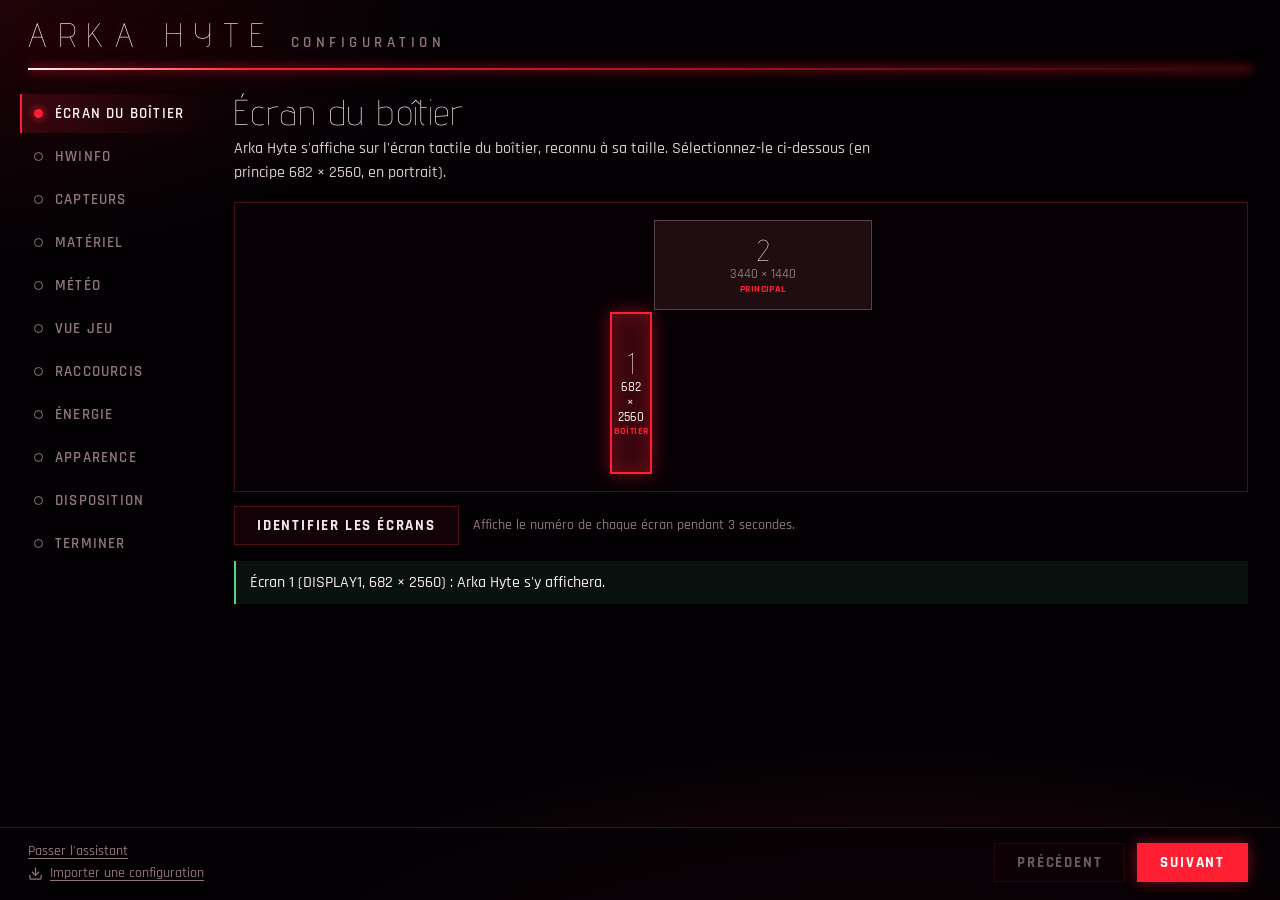
==== commit 9e98518a: "feat: widget layout, band order and visibility per view Each view is a stack of full-width bands (no" ====
--- a/src/ArkaHyte/wwwroot/setup.html
+++ b/src/ArkaHyte/wwwroot/setup.html
@@ -27,7 +27,8 @@
 			<button type="button" data-step="6"><span class="step-dot"></span>Raccourcis</button>
 			<button type="button" data-step="7"><span class="step-dot"></span>Énergie</button>
 			<button type="button" data-step="8"><span class="step-dot"></span>Apparence</button>
-			<button type="button" data-step="9"><span class="step-dot"></span>Terminer</button>
+			<button type="button" data-step="9"><span class="step-dot"></span>Disposition</button>
+			<button type="button" data-step="10"><span class="step-dot"></span>Terminer</button>
 		</nav>
 
 		<main class="pages">
@@ -249,13 +250,21 @@
 			<!-- Appearance: the case screen's background -->
 			<section class="page" data-page="8">
 				<h1>Apparence</h1>
-				<p class="lead">Le fond de l'écran du boîtier : celui du thème, ou une de vos images. N'importe quelle photo
-					convient : vous choisissez la partie gardée, au format de l'écran (très haut et étroit).</p>
+				<p class="lead">Le thème, les couleurs et le fond de l'écran du boîtier. L'écran suit en direct ; rien
+					n'est gardé avant Enregistrer.</p>
+				<h2>Thème</h2>
+				<div class="themes" id="themeList" role="radiogroup" aria-label="Thème"></div>
+				<h2>Couleurs</h2>
+				<div class="palettes" id="paletteList" role="radiogroup" aria-label="Couleurs"></div>
+				<h2>Fond</h2>
+				<p class="hint">Celui du thème, ou une de vos images ou vidéos (MP4, WebM, 1080p au plus) : vous choisissez la
+					partie gardée, au format de l'écran (très haut et étroit). Une vidéo tourne en boucle, se fige pendant les
+					parties et n'est pas comprise dans l'export de la configuration.</p>
 				<div class="bg-modes" role="radiogroup" aria-label="Fond d'écran">
 					<label class="switch"><input type="radio" name="bgMode" value="theme" id="bgTheme"><span>Fond du thème</span></label>
-					<label class="switch"><input type="radio" name="bgMode" value="custom" id="bgCustom"><span>Image personnelle</span></label>
+					<label class="switch"><input type="radio" name="bgMode" value="custom" id="bgCustom"><span>Image ou vidéo</span></label>
 					<!-- On the same line as the choice: always in view, the stage pushes anything below it out of the window -->
-					<button type="button" class="ghost bg-pick off" id="pickBackground">Choisir une image…</button>
+					<button type="button" class="ghost bg-pick off" id="pickBackground">Choisir…</button>
 				</div>
 				<div class="bg-editor" id="bgEditor">
 					<div class="crop-layout">
@@ -263,6 +272,7 @@
 						<div class="crop-stage" id="cropStage">
 							<div class="crop-picture" id="cropPicture" hidden>
 								<img id="cropImage" alt="" draggable="false">
+								<video id="cropVideo" muted loop playsinline hidden></video>
 								<!-- Dimming clipped to the picture; the frame above it is not, so its grips stay whole on the edges -->
 								<div class="crop-clip"><div class="crop-window" id="cropWindow"></div></div>
 								<div class="crop-frame" id="cropFrame">
@@ -273,11 +283,11 @@
 									<span class="crop-grip" data-corner="sw"></span>
 								</div>
 							</div>
-							<button type="button" class="crop-empty" id="cropEmpty">Choisir une image…</button>
+							<button type="button" class="crop-empty" id="cropEmpty">Choisir une image ou une vidéo…</button>
 						</div>
 						<div class="crop-side">
 							<span class="hint">Aperçu</span>
-							<div class="bg-preview" id="bgPreview"><span class="bg-preview-shade" id="bgPreviewShade"></span></div>
+							<div class="bg-preview" id="bgPreview"><video id="bgPreviewVideo" muted loop playsinline hidden></video><span class="bg-preview-shade" id="bgPreviewShade"></span></div>
 						</div>
 					</div>
 					<p class="hint" id="cropHint">Glisser le cadre pour le déplacer ; ses coins ou la molette pour l'agrandir ou le réduire.
@@ -291,8 +301,29 @@
 				</div>
 			</section>
 
+			<!-- Layout: the order of the case screen's bands, per view -->
+			<section class="page" data-page="9">
+				<h1>Disposition</h1>
+				<p class="lead">L'ordre des blocs de l'écran du boîtier, de haut en bas (glisser un bloc pour le déplacer), et
+					ceux à afficher. Le dock reste en bas. L'écran suit en direct et montre la vue que vous réglez ; rien n'est gardé avant Enregistrer.</p>
+				<div class="layouts">
+					<div class="layout-view">
+						<h2>Vue normale</h2>
+						<div class="bands" id="layoutNormal"></div>
+					</div>
+					<div class="layout-view">
+						<h2>Vue jeu</h2>
+						<div class="bands" id="layoutGame"></div>
+					</div>
+				</div>
+				<p class="hint">La place d'un bloc masqué est répartie entre les autres.</p>
+				<div class="row">
+					<button type="button" class="ghost" id="layoutReset">Rétablir la disposition d'origine</button>
+				</div>
+			</section>
+
 			<!-- Summary -->
-			<section class="page" data-page="9">
+			<section class="page" data-page="10">
 				<h1>Terminer</h1>
 				<p class="lead">Les réglages sont enregistrés dans votre dossier de données, puis l'affichage
 					du boîtier redémarre pour les appliquer. L'assistant reste accessible depuis le menu de l'icône.</p>
--- a/src/ArkaHyte/wwwroot/css/setup.css
+++ b/src/ArkaHyte/wwwroot/css/setup.css
@@ -600,6 +600,85 @@
 	color: var(--ash);
 }
 
+/* ---------- Layout step: one list of bands per view ---------- */
+.layouts {
+	display: flex;
+	flex-wrap: wrap;
+	gap: 8px 40px;
+}
+.layout-view {
+	flex: 1;
+	min-width: 300px;
+	max-width: 420px;
+}
+.bands {
+	/* Offsets of the rows (drag and drop) are taken in the list */
+	position: relative;
+	display: flex;
+	flex-direction: column;
+	gap: 6px;
+	margin-top: 12px;
+}
+.band-row {
+	position: relative;
+	display: flex;
+	align-items: center;
+	gap: 12px;
+	padding: 10px 12px 10px 8px;
+	border: 1px solid var(--line);
+	background: #12070a;
+	cursor: grab;
+	user-select: none;
+	touch-action: none;
+}
+.band-row:focus-visible {
+	outline: 1px solid var(--blade);
+}
+.bands.dragging,
+.bands.dragging .band-row {
+	cursor: grabbing;
+}
+/* The row being dragged rides above the others */
+.band-row.dragging {
+	z-index: 1;
+	border-color: var(--blade);
+	box-shadow: 0 6px 22px rgba(0, 0, 0, 0.7), 0 0 14px rgba(255, 31, 51, 0.35);
+}
+/* Two columns of dots */
+.band-grip {
+	width: 10px;
+	height: 18px;
+	flex: none;
+	background: radial-gradient(circle, var(--ash) 1.5px, transparent 2px) 0 0 / 5px 6px;
+	opacity: 0.8;
+}
+.band-row:hover .band-grip,
+.band-row.dragging .band-grip {
+	opacity: 1;
+}
+.band-row.off .band-text {
+	opacity: 0.45;
+}
+.band-row input {
+	width: 20px;
+	height: 20px;
+	accent-color: var(--blade);
+	cursor: pointer;
+}
+.band-text {
+	flex: 1;
+	display: flex;
+	flex-direction: column;
+	gap: 2px;
+}
+.band-name {
+	font-weight: 600;
+}
+.band-detail {
+	font-size: 12px;
+	color: var(--ash);
+}
+
 /* ---------- Weather step ---------- */
 .switch {
 	display: flex;
@@ -705,8 +784,98 @@
 /* Settings (opened from the tray once set up): free navigation, no summary step, saved in place */
 .settings-mode #back,
 .settings-mode #skip,
-.settings-mode .steps [data-step="9"] {
+.settings-mode .steps [data-step="10"] {
 	display: none;
+}
+
+/* ---------- Appearance step: themes ---------- */
+.themes {
+	display: flex;
+	gap: 12px;
+	margin-bottom: 8px;
+}
+/* A landscape strip of the theme's own picture, its name over it */
+.theme-card {
+	position: relative;
+	display: flex;
+	flex-direction: column;
+	justify-content: flex-end;
+	/* Share the line, up to 230 px each */
+	flex: 1 1 0;
+	min-width: 0;
+	max-width: 230px;
+	height: 110px;
+	padding: 10px 12px;
+	border: 1px solid var(--line);
+	background: var(--picture) center var(--picture-y, 50%) / cover no-repeat;
+	color: #fff;
+	text-align: left;
+	cursor: pointer;
+	overflow: hidden;
+}
+.theme-card::before {
+	content: '';
+	position: absolute;
+	inset: 0;
+	background: linear-gradient(transparent 35%, rgba(0, 0, 0, 0.82));
+}
+.theme-card > * {
+	position: relative;
+}
+.theme-card:hover {
+	border-color: var(--ash);
+}
+.theme-card.selected {
+	border: 2px solid var(--core);
+	padding: 9px 11px;
+}
+.theme-card strong {
+	font: 700 16px var(--font-label);
+	letter-spacing: 0.08em;
+	text-transform: uppercase;
+}
+.theme-card span {
+	color: #d8c8ca;
+	font-size: 13px;
+}
+
+/* ---------- Appearance step: palettes ---------- */
+.palettes {
+	display: flex;
+	flex-wrap: wrap;
+	gap: 8px;
+	margin-bottom: 8px;
+}
+.palette {
+	display: inline-flex;
+	align-items: center;
+	gap: 8px;
+	padding: 6px 14px 6px 10px;
+	border: 1px solid var(--line);
+	background: rgba(255, 255, 255, 0.02);
+	color: var(--bone);
+	font: 600 14px var(--font-label);
+	letter-spacing: 0.04em;
+	cursor: pointer;
+}
+.palette:hover {
+	border-color: var(--ash);
+}
+.palette.selected {
+	border-color: var(--core);
+	background: rgba(255, 255, 255, 0.08);
+}
+/* The blade colour, glowing like the saber */
+.palette-dot {
+	width: 14px;
+	height: 14px;
+	border-radius: 50%;
+	background: var(--dot);
+	box-shadow: 0 0 8px var(--dot);
+}
+.palette small {
+	color: var(--ash);
+	font-weight: 500;
 }
 
 /* ---------- Appearance step: background crop ---------- */
@@ -752,11 +921,20 @@
 .crop-picture {
 	position: absolute;
 }
-.crop-picture img {
+.crop-picture img,
+.crop-picture video {
 	display: block;
 	width: 100%;
 	height: 100%;
 	pointer-events: none;
+}
+/* The video's frame, cut by object-view-box like on the case screen */
+#bgPreviewVideo {
+	position: absolute;
+	inset: 0;
+	width: 100%;
+	height: 100%;
+	object-fit: cover;
 }
 .crop-clip {
 	position: absolute;
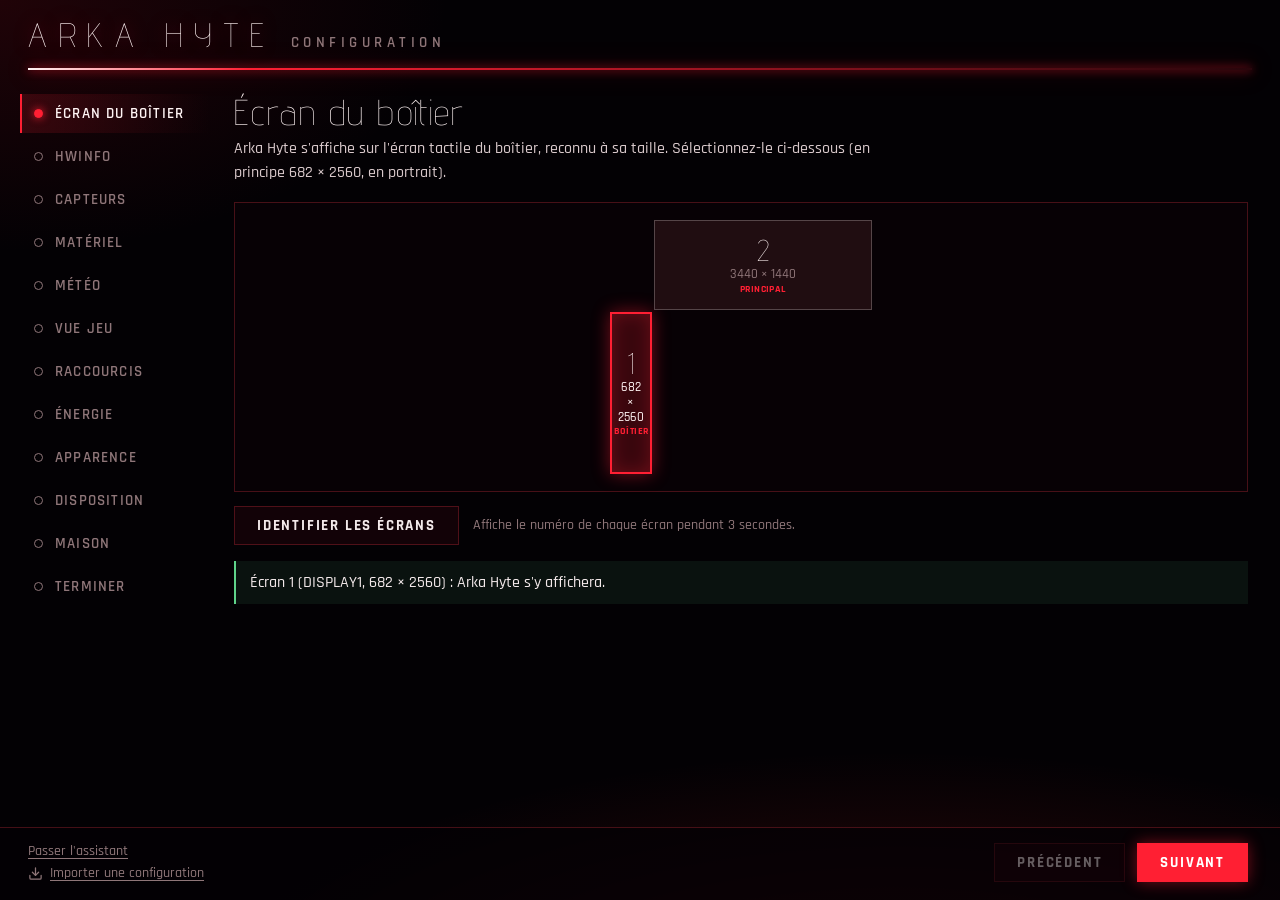
==== commit b0e073f0: "feat: Maison page driven by Home Assistant Third page on the left of the normal view, fed by Home As" ====
--- a/src/ArkaHyte/wwwroot/setup.html
+++ b/src/ArkaHyte/wwwroot/setup.html
@@ -28,7 +28,8 @@
 			<button type="button" data-step="7"><span class="step-dot"></span>Énergie</button>
 			<button type="button" data-step="8"><span class="step-dot"></span>Apparence</button>
 			<button type="button" data-step="9"><span class="step-dot"></span>Disposition</button>
-			<button type="button" data-step="10"><span class="step-dot"></span>Terminer</button>
+			<button type="button" data-step="10"><span class="step-dot"></span>Maison</button>
+			<button type="button" data-step="11"><span class="step-dot"></span>Terminer</button>
 		</nav>
 
 		<main class="pages">
@@ -322,8 +323,65 @@
 				</div>
 			</section>
 
+			<!-- Maison: Home Assistant page on the case screen -->
+			<section class="page" data-page="10">
+				<h1>Maison</h1>
+				<p class="lead">Une page Home Assistant à gauche de la vue normale (balayage vers la droite) : lumières,
+					prises, volets, chauffage, capteurs et scènes, pilotés au toucher. L'écran suit en direct ; rien n'est
+					gardé avant Enregistrer.</p>
+				<label class="switch"><input type="checkbox" id="homeEnabled"><span>Afficher la page Maison</span></label>
+				<h2>Connexion</h2>
+				<div class="home-connect">
+					<label class="field"><span class="hint">Adresse de Home Assistant</span>
+						<input id="homeUrl" placeholder="http://homeassistant.local:8123" spellcheck="false"></label>
+					<label class="field"><span class="hint">Jeton d'accès longue durée</span>
+						<input id="homeToken" type="password" autocomplete="off" spellcheck="false"></label>
+					<button type="button" class="ghost" id="homeConnect">Se connecter</button>
+				</div>
+				<p class="hint">Le jeton se crée dans Home Assistant : profil › Sécurité › Jetons d'accès longue durée. Il est
+					chiffré pour votre session Windows, jamais exporté ni affiché.</p>
+				<p class="status" id="homeStatus"></p>
+				<h2>Sur l'écran du boîtier</h2>
+				<p class="hint">Vos groupes, dans l'ordre de la page. « Ajouter » ouvre la liste des entités de Home Assistant :
+					cochez-en une ou plusieurs, elles rejoignent ce groupe. Glisser un groupe par son en-tête, une entité dans son
+					groupe ou vers un autre ; « par ligne » : tuiles par ligne du groupe, « largeur » : colonnes prises par la tuile.</p>
+				<div id="homeChosen"></div>
+			</section>
+
+			<!-- Entities of Home Assistant to add to a group, over the page -->
+			<div class="home-icon-picker" id="homeAddPicker" hidden>
+				<div class="home-icon-panel home-add-panel" role="dialog" aria-modal="true" aria-labelledby="homeAddTitle">
+					<div class="home-icon-head">
+						<h2 id="homeAddTitle">Ajouter</h2>
+						<button type="button" class="home-remove" id="homeAddClose" title="Fermer">✕</button>
+					</div>
+					<div class="home-add-tools">
+						<input id="homeSearch" placeholder="Rechercher (nom, pièce, identifiant)…" spellcheck="false">
+						<div class="home-filters" id="homeFilters"></div>
+					</div>
+					<div class="home-entities" id="homeEntities"></div>
+					<div class="home-add-foot">
+						<span class="hint" id="homeAddCount"></span>
+						<button type="button" class="ghost" id="homeAddCancel">Annuler</button>
+						<button type="button" class="primary" id="homeAddConfirm">Ajouter</button>
+					</div>
+				</div>
+			</div>
+
+			<!-- Icon picker of the Maison step (a tile's icon), over the page -->
+			<div class="home-icon-picker" id="homeIconPicker" hidden>
+				<div class="home-icon-panel" role="dialog" aria-modal="true" aria-labelledby="homeIconTitle">
+					<div class="home-icon-head">
+						<h2 id="homeIconTitle">Icône</h2>
+						<button type="button" class="ghost" id="homeIconAuto">Automatique</button>
+						<button type="button" class="home-remove" id="homeIconClose" title="Fermer">✕</button>
+					</div>
+					<div class="home-icon-groups" id="homeIconGroups"></div>
+				</div>
+			</div>
+
 			<!-- Summary -->
-			<section class="page" data-page="10">
+			<section class="page" data-page="11">
 				<h1>Terminer</h1>
 				<p class="lead">Les réglages sont enregistrés dans votre dossier de données, puis l'affichage
 					du boîtier redémarre pour les appliquer. L'assistant reste accessible depuis le menu de l'icône.</p>
@@ -361,6 +419,7 @@
 			</div>
 		</footer>
 	</div>
+	<script src="js/home-icons.js"></script>
 	<script src="js/setup.js"></script>
 </body>
 </html>
--- a/src/ArkaHyte/wwwroot/css/setup.css
+++ b/src/ArkaHyte/wwwroot/css/setup.css
@@ -134,6 +134,12 @@
 .pages {
 	grid-area: pages;
 	overflow-y: auto;
+	/* Never a horizontal scroll: wide content shrinks or wraps */
+	overflow-x: hidden;
+	/* No scroll anchoring: rows moved by a drag would make Chromium shift the scroll back against the
+	   automatic scroll of the drag (back and forth) */
+	overflow-anchor: none;
+	min-width: 0;
 	padding: 22px 32px 12px 24px;
 }
 .page {
@@ -667,16 +673,410 @@
 }
 .band-text {
 	flex: 1;
+	min-width: 0;
 	display: flex;
 	flex-direction: column;
 	gap: 2px;
 }
 .band-name {
+	overflow: hidden;
+	text-overflow: ellipsis;
+	white-space: nowrap;
 	font-weight: 600;
 }
 .band-detail {
 	font-size: 12px;
 	color: var(--ash);
+}
+
+/* ---------- Maison step: connection, entities of Home Assistant, those shown on the case screen ---------- */
+.home-connect {
+	display: grid;
+	grid-template-columns: minmax(0, 1fr) minmax(0, 1fr) auto;
+	gap: 12px;
+	align-items: end;
+	max-width: 900px;
+}
+.home-connect .field {
+	display: flex;
+	flex-direction: column;
+	gap: 6px;
+}
+.home-filters {
+	display: flex;
+	flex-wrap: wrap;
+	gap: 6px;
+	margin: 10px 0;
+}
+.home-filters button {
+	padding: 4px 12px;
+	border: 1px solid var(--line);
+	background: none;
+	color: var(--ash);
+	font-size: 13px;
+	font-weight: 600;
+	letter-spacing: 0.06em;
+	cursor: pointer;
+}
+.home-filters button.on {
+	border-color: var(--blade);
+	color: var(--bone);
+	background: rgba(255, 31, 51, 0.12);
+}
+.home-entities {
+	max-height: 460px;
+	overflow-y: auto;
+	border: 1px solid var(--line);
+}
+.home-entity {
+	display: flex;
+	align-items: center;
+	gap: 12px;
+	padding: 8px 12px;
+	border-bottom: 1px solid rgba(255, 60, 75, 0.12);
+	background: #0d0507;
+	cursor: pointer;
+}
+.home-entity input {
+	width: 18px;
+	height: 18px;
+	flex: none;
+	accent-color: var(--blade);
+}
+.home-entity .n {
+	flex: 1;
+	min-width: 0;
+	display: flex;
+	flex-direction: column;
+}
+.home-entity .n b {
+	font-weight: 600;
+	overflow: hidden;
+	text-overflow: ellipsis;
+	white-space: nowrap;
+}
+.home-entity .n small {
+	font-family: var(--font-data, monospace);
+	font-size: 12px;
+	color: var(--ash);
+	overflow: hidden;
+	text-overflow: ellipsis;
+	white-space: nowrap;
+}
+.home-entity .state {
+	max-width: 35%;
+	font-size: 13px;
+	color: var(--ash);
+	white-space: nowrap;
+	overflow: hidden;
+	text-overflow: ellipsis;
+}
+.home-more {
+	padding: 10px 12px;
+	color: var(--ash);
+	font-size: 13px;
+}
+/* Groups of the Maison page: a card each (name, tiles per row, delete), its tiles below */
+.home-groups {
+	position: relative;
+	display: flex;
+	flex-direction: column;
+	gap: 14px;
+}
+.home-group {
+	position: relative;
+	border: 1px solid var(--line);
+	background: #0b0406;
+}
+.home-group.dragging {
+	z-index: 1;
+	border-color: var(--blade);
+	box-shadow: 0 6px 22px rgba(0, 0, 0, 0.7);
+}
+.home-group-head {
+	display: flex;
+	align-items: center;
+	gap: 10px;
+	padding: 8px 10px;
+	border-bottom: 1px solid var(--line);
+	cursor: grab;
+	touch-action: none;
+}
+.home-group-name {
+	flex: 1;
+	min-width: 0;
+	font-weight: 700;
+	letter-spacing: 0.08em;
+}
+.home-group-items {
+	position: relative;
+	display: flex;
+	flex-direction: column;
+	gap: 6px;
+	min-height: 44px;
+	padding: 8px;
+}
+.home-group-items:empty::before {
+	content: "Vide : « Ajouter » ci-dessous, ou glisser une entité ici";
+	padding: 10px 4px;
+	font-size: 13px;
+	color: var(--ash);
+}
+.home-add-row {
+	display: flex;
+	flex-wrap: wrap;
+	gap: 10px;
+	margin-top: 12px;
+}
+/* Separator: one line, its height and its rule */
+.home-group.separator {
+	border-style: dashed;
+	background: none;
+}
+.home-group.separator .home-group-head {
+	border-bottom: none;
+}
+.home-separator-label {
+	flex: 1;
+	min-width: 0;
+	font-weight: 700;
+	letter-spacing: 0.08em;
+	color: var(--ash);
+}
+.home-separator-height,
+.home-separator-line {
+	display: inline-flex;
+	align-items: center;
+	gap: 6px;
+	flex: none;
+	cursor: pointer;
+}
+.home-separator-height small,
+.home-separator-line small {
+	font-size: 11px;
+	color: var(--ash);
+}
+.home-separator-height input {
+	width: 70px;
+	padding: 4px 6px;
+}
+.home-separator-height em {
+	font-size: 12px;
+	color: var(--ash);
+}
+.home-separator-line input {
+	width: 18px;
+	height: 18px;
+	accent-color: var(--blade);
+}
+.band-name small {
+	margin-left: 8px;
+	font-weight: 500;
+	font-size: 12px;
+	color: var(--ash);
+}
+/* "1 2 3": tiles per row (group), width (tile) */
+.home-seg {
+	display: inline-flex;
+	align-items: center;
+	gap: 2px;
+	flex: none;
+}
+.home-seg small {
+	margin-right: 4px;
+	font-size: 11px;
+	color: var(--ash);
+}
+.home-seg button {
+	width: 26px;
+	height: 26px;
+	padding: 0;
+	border: 1px solid var(--line);
+	background: none;
+	color: var(--ash);
+	font-size: 13px;
+	font-weight: 700;
+	cursor: pointer;
+}
+.home-seg button.on {
+	border-color: var(--blade);
+	background: rgba(255, 31, 51, 0.18);
+	color: var(--bone);
+}
+.home-seg button:disabled {
+	opacity: 0.3;
+	cursor: default;
+}
+.home-remove {
+	padding: 3px 8px;
+	border: 1px solid var(--line);
+	background: none;
+	color: var(--ash);
+	font-size: 12px;
+	cursor: pointer;
+	flex: none;
+}
+.home-remove.confirm {
+	border-color: var(--blade);
+	color: var(--bone);
+}
+
+/* A tile's icon: its button in the list, and the picker over the page */
+.home-icon-button {
+	width: 34px;
+	height: 34px;
+	flex: none;
+	padding: 0;
+	display: grid;
+	place-items: center;
+	border: 1px solid var(--line);
+	background: none;
+	color: var(--ash);
+	font-size: 10px;
+	font-weight: 700;
+	letter-spacing: 0.06em;
+	cursor: pointer;
+}
+.home-icon-button.chosen {
+	border-color: var(--blade);
+	color: var(--bone);
+}
+.home-icon-button svg,
+.home-icon-grid svg {
+	width: 22px;
+	height: 22px;
+	fill: none;
+	stroke: currentColor;
+	stroke-width: 1.8;
+	stroke-linecap: round;
+	stroke-linejoin: round;
+}
+.home-icon-picker {
+	position: fixed;
+	inset: 0;
+	z-index: 20;
+	display: grid;
+	place-items: center;
+	padding: 24px;
+	background: rgba(0, 0, 0, 0.65);
+}
+.home-icon-picker[hidden] {
+	display: none;
+}
+.home-icon-panel {
+	width: min(640px, 100%);
+	max-height: calc(100vh - 48px);
+	min-height: 0;
+	display: flex;
+	flex-direction: column;
+	border: 1px solid var(--blade);
+	background: #0b0406;
+	box-shadow: 0 20px 60px rgba(0, 0, 0, 0.8);
+}
+.home-icon-head {
+	display: flex;
+	align-items: center;
+	gap: 12px;
+	padding: 12px 16px;
+	border-bottom: 1px solid var(--line);
+}
+.home-icon-head h2 {
+	flex: 1;
+	min-width: 0;
+	margin: 0;
+	overflow: hidden;
+	text-overflow: ellipsis;
+	white-space: nowrap;
+}
+.home-icon-head .ghost.on {
+	background: rgba(255, 31, 51, 0.18);
+}
+.home-icon-groups {
+	overflow-y: auto;
+	padding: 6px 16px 16px;
+}
+.home-icon-family {
+	margin: 14px 0 8px;
+	font-weight: 700;
+	font-size: 12px;
+	letter-spacing: 0.22em;
+	text-transform: uppercase;
+	color: var(--ash);
+}
+.home-icon-grid {
+	display: grid;
+	grid-template-columns: repeat(auto-fill, minmax(44px, 1fr));
+	gap: 6px;
+}
+.home-icon-grid button {
+	height: 44px;
+	padding: 0;
+	display: grid;
+	place-items: center;
+	border: 1px solid var(--line);
+	background: #12070a;
+	color: var(--bone);
+	cursor: pointer;
+}
+.home-icon-grid button:hover {
+	border-color: rgba(255, 31, 51, 0.6);
+}
+.home-icon-grid button.on {
+	border-color: var(--blade);
+	background: rgba(255, 31, 51, 0.18);
+	color: var(--blade);
+}
+
+/* "+ Ajouter" at the foot of each group; the first one when there is no group */
+.home-group-add {
+	display: block;
+	width: calc(100% - 16px);
+	margin: 0 8px 8px;
+	padding: 8px;
+	border: 1px dashed var(--line);
+	background: none;
+	color: var(--ash);
+	font-weight: 700;
+	letter-spacing: 0.1em;
+	cursor: pointer;
+}
+.home-group-add:hover {
+	border-color: var(--blade);
+	color: var(--bone);
+}
+.home-first-add {
+	margin-top: 4px;
+}
+/* The list of entities to add, over the page: search and filters, the list, the count and the buttons */
+.home-add-panel {
+	width: min(760px, 100%);
+}
+.home-add-tools {
+	padding: 12px 16px 0;
+}
+.home-add-panel .home-entities {
+	flex: 1;
+	min-height: 0;
+	max-height: none;
+	margin: 0 16px;
+}
+.home-entity.placed {
+	opacity: 0.45;
+	cursor: default;
+}
+.home-add-foot {
+	display: flex;
+	align-items: center;
+	gap: 12px;
+	padding: 12px 16px;
+	border-top: 1px solid var(--line);
+}
+.home-add-foot .hint {
+	flex: 1;
+}
+.home-add-foot .primary:disabled {
+	opacity: 0.4;
+	cursor: default;
 }
 
 /* ---------- Weather step ---------- */
@@ -784,7 +1184,7 @@
 /* Settings (opened from the tray once set up): free navigation, no summary step, saved in place */
 .settings-mode #back,
 .settings-mode #skip,
-.settings-mode .steps [data-step="10"] {
+.settings-mode .steps [data-step="11"] {
 	display: none;
 }
 
